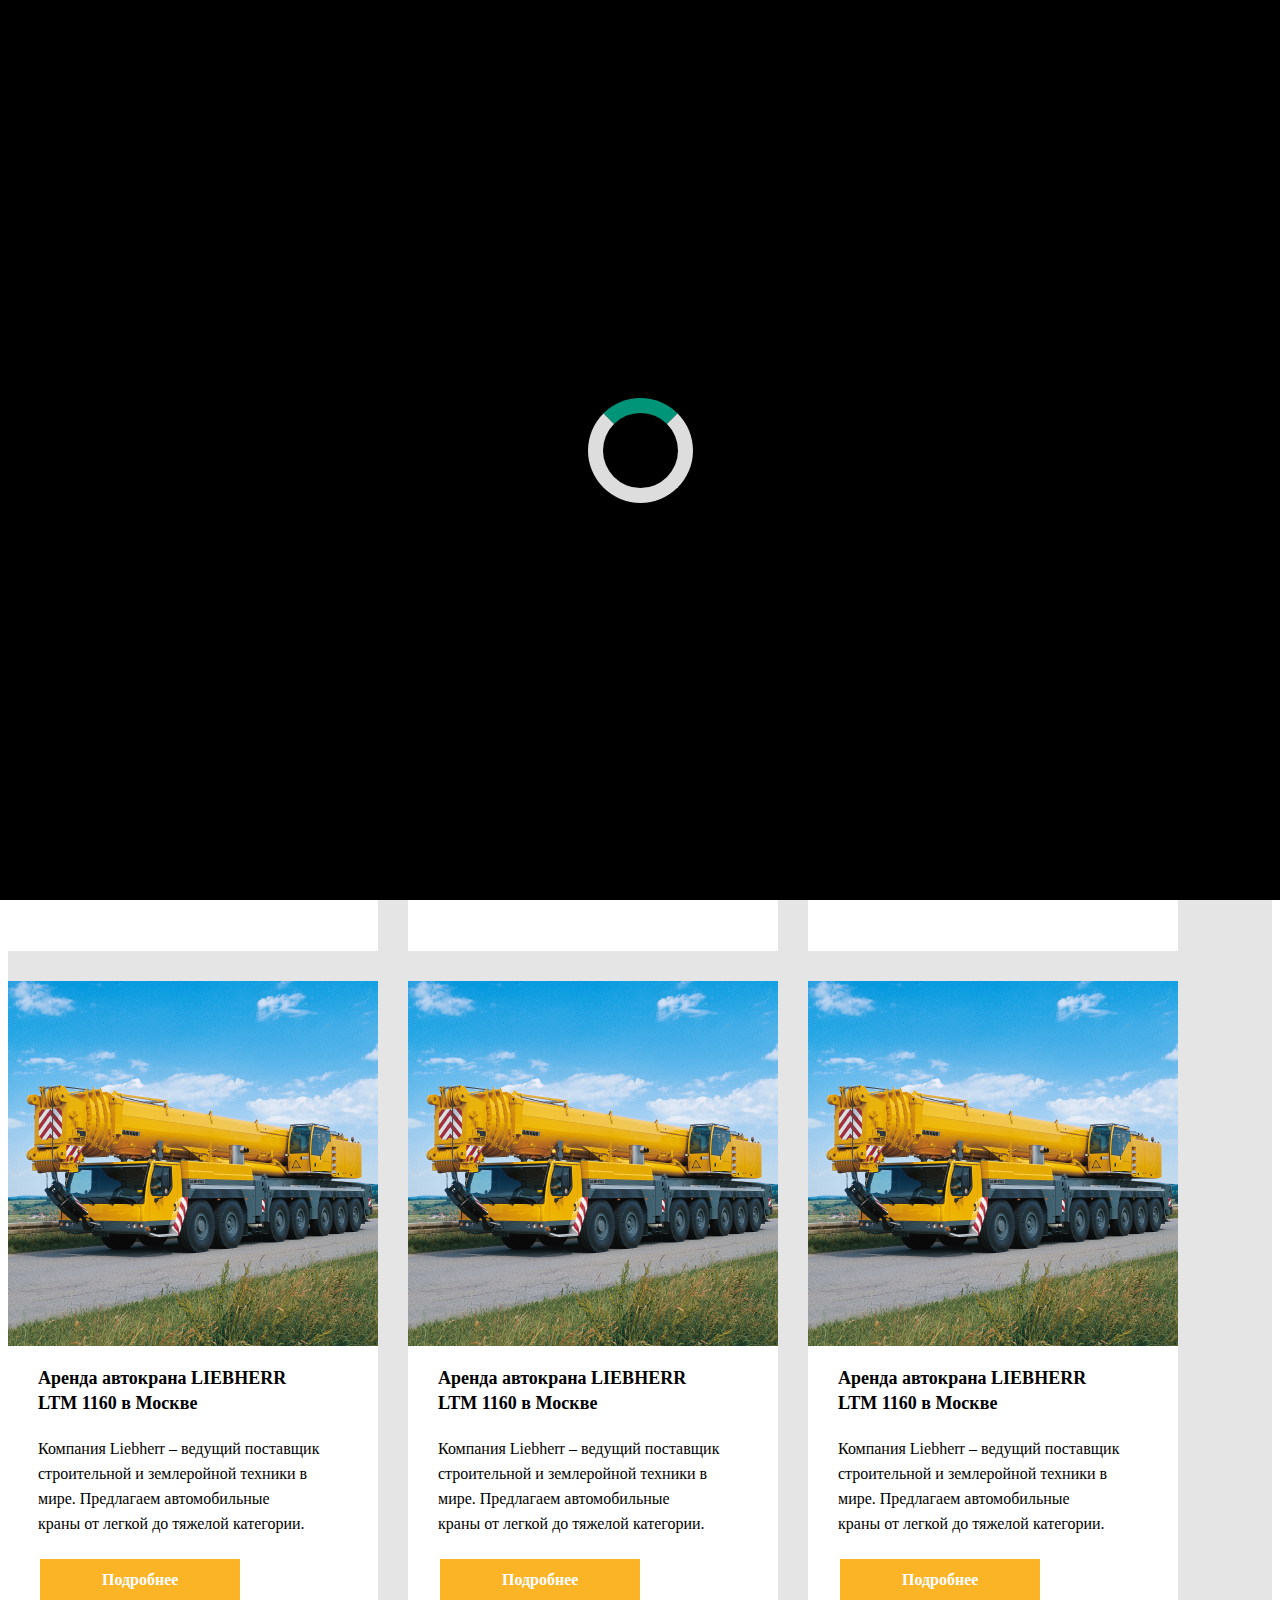
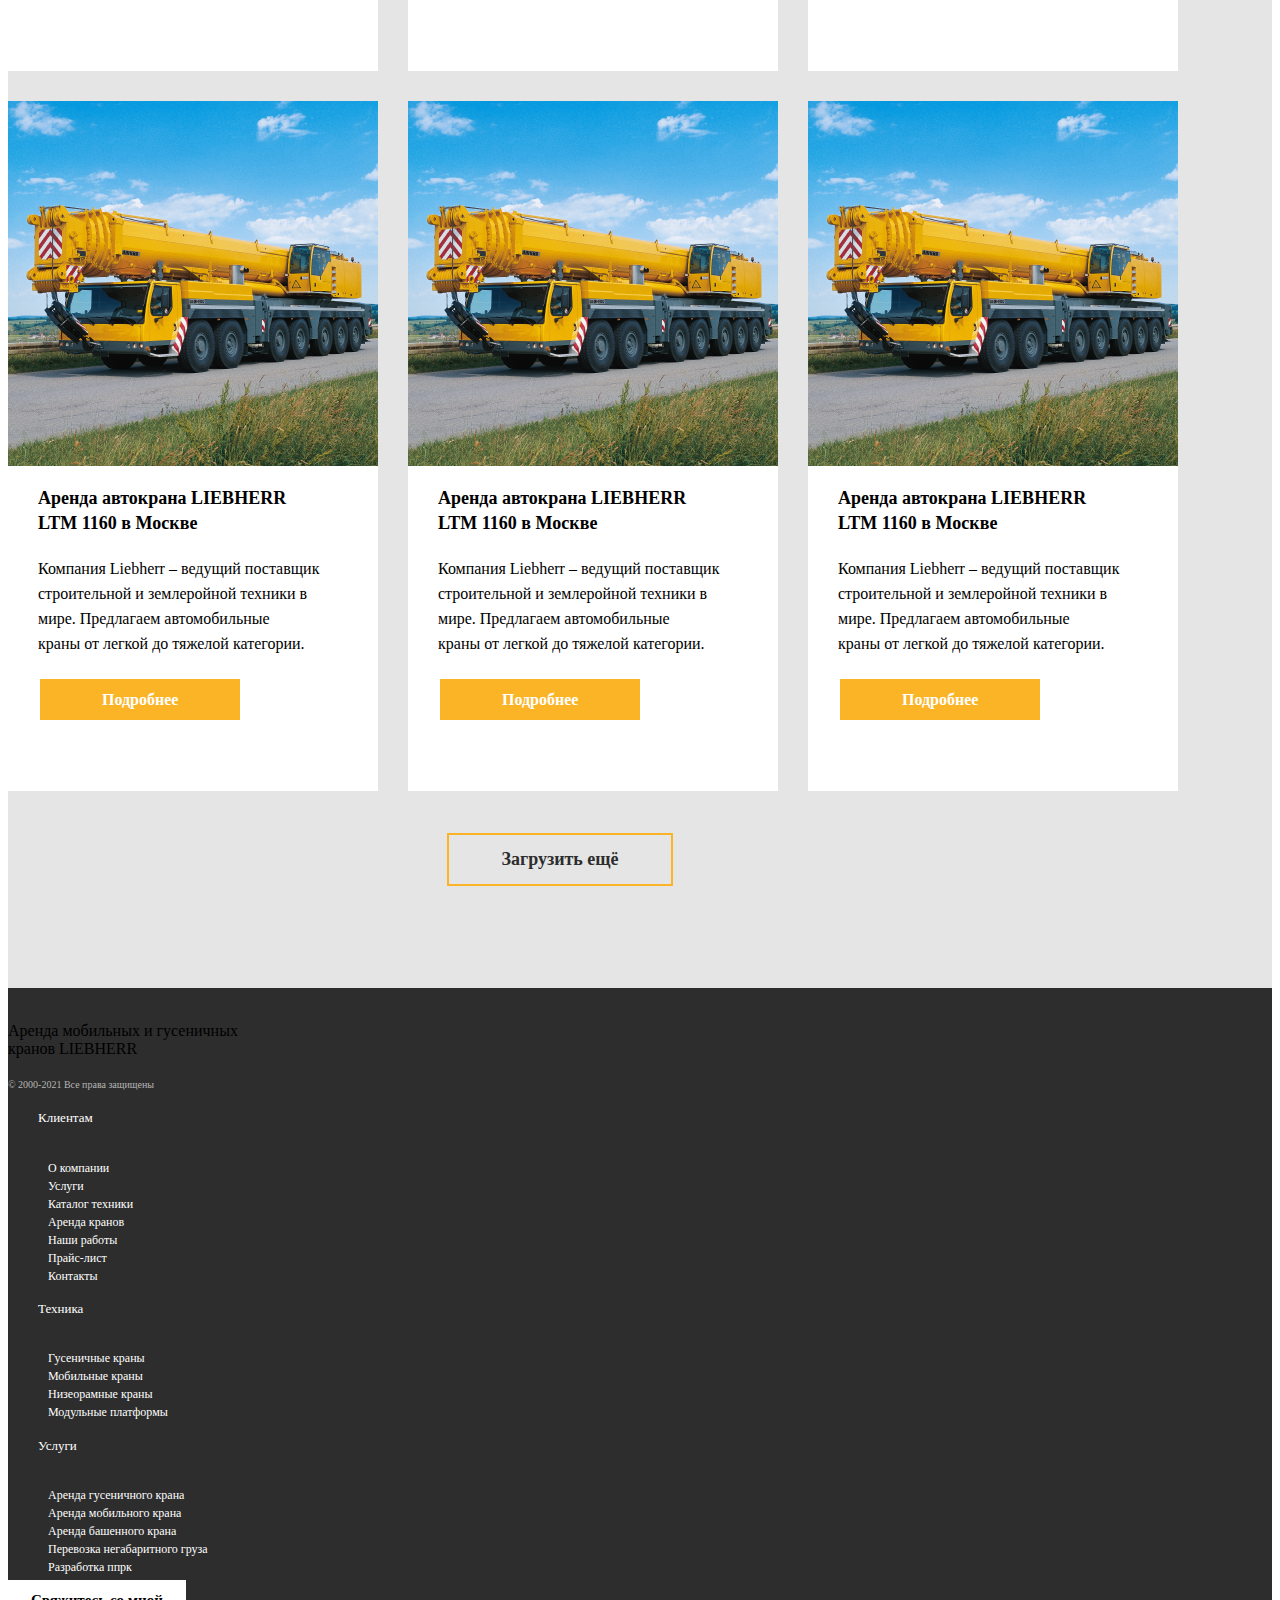
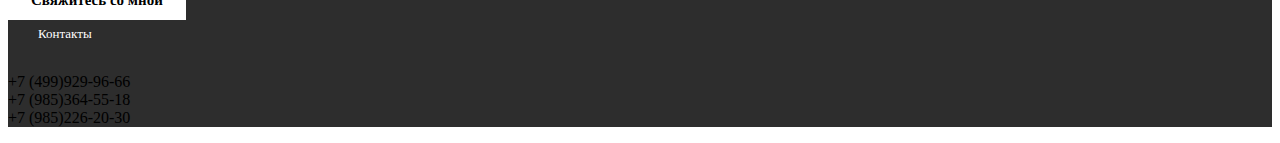
==== blog.html @ fc785cfc "added page blog" ====
<!DOCTYPE html>
<html lang="en">
<head>
    <meta charset="UTF-8">
    <meta http-equiv="X-UA-Compatible" content="IE=edge">
    <meta name="viewport" content="width=device-width, initial-scale=1.0">
    <title>Блог</title>
    <link rel="stylesheet" href="./css/bootstrap.min.css">
    <link rel="stylesheet" href="./css/owl.carousel.min.css">
    <link rel="stylesheet" href="./css/owl.theme.default.min.css">
    <link rel="stylesheet" href="./css/blog.css">
    <link rel="stylesheet" href="./sass/pages/blog.css">
</head>
<body>
    <!-- LOADER "tegilmasin" -->
    <div class="loader"></div>
    <header w3-include-html="./navbar.html"></header>
    <main>
        <div class="container dom">
            <p class="txt">Главная - <span> Статьи</span></p>
            <h1 class="maintitle">СТАТЬИ О СПЕЦТЕХНИКЕ</h1>
            <div class="main flex" id="root">
                <div class="blog" id="blog">
                    <img src="./images/blog.imgs/crane.png" alt="crane">
                    <p class="title">Аренда автокрана LIEBHERR LTM 1160 в Москве</p>
                    <p class="subtitle">Компания Liebherr – ведущий поставщик строительной и землеройной техники в мире. Предлагаем автомобильные <br> краны от легкой до тяжелой категории.</p>
                    <a class="more" id="more" href="./blog2.html">Подробнее</a>
                </div>
                <div class="blog" id="blog">
                    <img src="./images/blog.imgs/crane.png" alt="crane">
                    <p class="title">Аренда автокрана LIEBHERR LTM 1160 в Москве</p>
                    <p class="subtitle">Компания Liebherr – ведущий поставщик строительной и землеройной техники в мире. Предлагаем автомобильные <br> краны от легкой до тяжелой категории.</p>
                    <a class="more" id="more" href="./blog2.html">Подробнее</a>
                </div>
                <div class="blog" id="blog">
                    <img src="./images/blog.imgs/crane.png" alt="crane">
                    <p class="title">Аренда автокрана LIEBHERR LTM 1160 в Москве</p>
                    <p class="subtitle">Компания Liebherr – ведущий поставщик строительной и землеройной техники в мире. Предлагаем автомобильные <br> краны от легкой до тяжелой категории.</p>
                    <a class="more" id="more" href="./blog2.html">Подробнее</a>
                </div>
                <div class="blog" id="blog">
                    <img src="./images/blog.imgs/crane.png" alt="crane">
                    <p class="title">Аренда автокрана LIEBHERR LTM 1160 в Москве</p>
                    <p class="subtitle">Компания Liebherr – ведущий поставщик строительной и землеройной техники в мире. Предлагаем автомобильные <br> краны от легкой до тяжелой категории.</p>
                    <a class="more" id="more" href="./blog2.html">Подробнее</a>
                </div>
                <div class="blog" id="blog">
                    <img src="./images/blog.imgs/crane.png" alt="crane">
                    <p class="title">Аренда автокрана LIEBHERR LTM 1160 в Москве</p>
                    <p class="subtitle">Компания Liebherr – ведущий поставщик строительной и землеройной техники в мире. Предлагаем автомобильные <br> краны от легкой до тяжелой категории.</p>
                    <a class="more" id="more" href="./blog2.html">Подробнее</a>
                </div>
                <div class="blog" id="blog">
                    <img src="./images/blog.imgs/crane.png" alt="crane">
                    <p class="title">Аренда автокрана LIEBHERR LTM 1160 в Москве</p>
                    <p class="subtitle">Компания Liebherr – ведущий поставщик строительной и землеройной техники в мире. Предлагаем автомобильные <br> краны от легкой до тяжелой категории.</p>
                    <a class="more" id="more" href="./blog2.html">Подробнее</a>
                </div>
                <div class="blog" id="blog">
                    <img src="./images/blog.imgs/crane.png" alt="crane">
                    <p class="title">Аренда автокрана LIEBHERR LTM 1160 в Москве</p>
                    <p class="subtitle">Компания Liebherr – ведущий поставщик строительной и землеройной техники в мире. Предлагаем автомобильные <br> краны от легкой до тяжелой категории.</p>
                    <a class="more" id="more" href="./blog2.html">Подробнее</a>
                </div>
                <div class="blog" id="blog">
                    <img src="./images/blog.imgs/crane.png" alt="crane">
                    <p class="title">Аренда автокрана LIEBHERR LTM 1160 в Москве</p>
                    <p class="subtitle">Компания Liebherr – ведущий поставщик строительной и землеройной техники в мире. Предлагаем автомобильные <br> краны от легкой до тяжелой категории.</p>
                    <a class="more" id="more" href="./blog2.html">Подробнее</a>
                </div>
                <div class="blog" id="blog">
                    <img src="./images/blog.imgs/crane.png" alt="crane">
                    <p class="title">Аренда автокрана LIEBHERR LTM 1160 в Москве</p>
                    <p class="subtitle">Компания Liebherr – ведущий поставщик строительной и землеройной техники в мире. Предлагаем автомобильные <br> краны от легкой до тяжелой категории.</p>
                    <a class="more" id="more" href="./blog2.html">Подробнее</a>
                </div>                
            </div>
            <div class="flexa">
                <a class="mainlink" href="#">Загрузить ещё</a>
            </div>
        </div>
    </main>



    <footer w3-include-html="./footer.html"></footer>
    <script src="js/bootstrap.bundle.min.js"></script>
    <script src="js/main.js"></script>
    <script src="js/owl.carousel.min.js"></script>
    <script src="js/jQuery.min.js"></script>
    <script src="js/animation.js"></script>
    <script src="./js/blog.js"></script>
</body>
</html>
---- css/blog.css ----
/*# sourceMappingURL=blog.css.map */
---- sass/pages/blog.css ----
@import url(../_global.scss);
.loader {
  position: fixed;
  top: 0;
  left: 0;
  width: 100vw;
  height: 100vh;
  display: flex;
  align-items: center;
  justify-content: center;
  background: #000;
  transition: 10s, visibility 1s;
  z-index: 100;
}

.loader::after {
  content: "";
  width: 75px;
  height: 75px;
  border: 15px solid #dddddd;
  border-top-color: #009578;
  border-radius: 50%;
  -webkit-animation: loading 1s ease infinite;
          animation: loading 1s ease infinite;
}

@-webkit-keyframes loading {
  from {
    transform: rotate(0turn);
  }
  to {
    transform: rotate(1turn);
  }
}

@keyframes loading {
  from {
    transform: rotate(0turn);
  }
  to {
    transform: rotate(1turn);
  }
}
.loader--hidden {
  opacity: 0;
  visibility: hidden;
}

main {
  background: #E5E5E5;
}

.flex {
  display: flex;
  flex-wrap: wrap;
}

.main {
  width: 1400px;
  max-width: 100%;
  gap: 30px;
  margin-bottom: 42px;
}

.blog {
  text-align: left;
  width: 370px;
  height: 690px;
  background-color: white;
}
.blog #more {
  position: relative;
  background-color: #FCB427;
  padding: 12px 62px;
  font-weight: 700;
  font-size: 16px;
  line-height: 141.69%;
  color: #FFFFFF;
  margin-left: 32px;
}

.title {
  margin: 16px 0 20px 30px;
  font-weight: 700;
  font-size: 18px;
  line-height: 142.19%;
  width: 288px;
}

.subtitle {
  font-weight: 400;
  font-size: 16px;
  line-height: 156.69%;
  margin-left: 30px;
  width: 288px;
  margin-bottom: 32px;
}

.txt {
  padding-top: 36px;
  font-weight: 400;
  font-size: 12px;
  line-height: 156.69%;
}

h1 {
  font-weight: 700;
  font-size: 44px;
  line-height: 141.69%;
  margin: 53px 0;
}

.mainlink {
  font-weight: 700;
  font-size: 18px;
  line-height: 141.69%;
  color: #2D2D2D;
  padding: 12px 52px;
  border: 2px solid #FCB427;
  text-align: center;
  transform: translateX(-80px);
}

.dom {
  padding-bottom: 102px;
}

.flexa {
  display: flex;
  justify-content: center;
}/*# sourceMappingURL=blog.css.map */
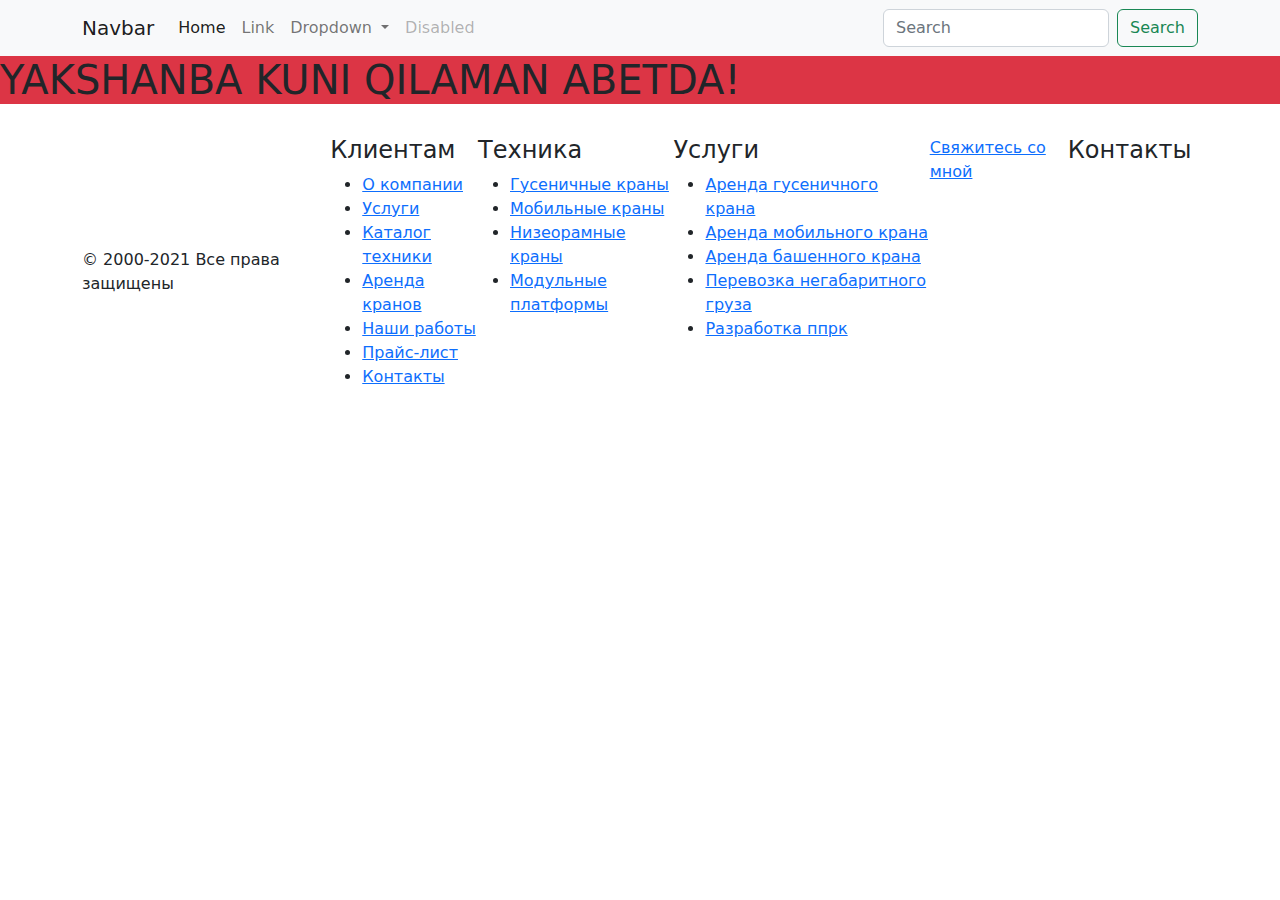
==== commit 991c92a4: "pushed" ====
--- a/blog.html
+++ b/blog.html
@@ -9,78 +9,11 @@
     <link rel="stylesheet" href="./css/owl.carousel.min.css">
     <link rel="stylesheet" href="./css/owl.theme.default.min.css">
     <link rel="stylesheet" href="./css/blog.css">
-    <link rel="stylesheet" href="./sass/pages/blog.css">
 </head>
 <body>
     <!-- LOADER "tegilmasin" -->
     <div class="loader"></div>
     <header w3-include-html="./navbar.html"></header>
-    <main>
-        <div class="container dom">
-            <p class="txt">Главная - <span> Статьи</span></p>
-            <h1 class="maintitle">СТАТЬИ О СПЕЦТЕХНИКЕ</h1>
-            <div class="main flex" id="root">
-                <div class="blog" id="blog">
-                    <img src="./images/blog.imgs/crane.png" alt="crane">
-                    <p class="title">Аренда автокрана LIEBHERR LTM 1160 в Москве</p>
-                    <p class="subtitle">Компания Liebherr – ведущий поставщик строительной и землеройной техники в мире. Предлагаем автомобильные <br> краны от легкой до тяжелой категории.</p>
-                    <a class="more" id="more" href="./blog2.html">Подробнее</a>
-                </div>
-                <div class="blog" id="blog">
-                    <img src="./images/blog.imgs/crane.png" alt="crane">
-                    <p class="title">Аренда автокрана LIEBHERR LTM 1160 в Москве</p>
-                    <p class="subtitle">Компания Liebherr – ведущий поставщик строительной и землеройной техники в мире. Предлагаем автомобильные <br> краны от легкой до тяжелой категории.</p>
-                    <a class="more" id="more" href="./blog2.html">Подробнее</a>
-                </div>
-                <div class="blog" id="blog">
-                    <img src="./images/blog.imgs/crane.png" alt="crane">
-                    <p class="title">Аренда автокрана LIEBHERR LTM 1160 в Москве</p>
-                    <p class="subtitle">Компания Liebherr – ведущий поставщик строительной и землеройной техники в мире. Предлагаем автомобильные <br> краны от легкой до тяжелой категории.</p>
-                    <a class="more" id="more" href="./blog2.html">Подробнее</a>
-                </div>
-                <div class="blog" id="blog">
-                    <img src="./images/blog.imgs/crane.png" alt="crane">
-                    <p class="title">Аренда автокрана LIEBHERR LTM 1160 в Москве</p>
-                    <p class="subtitle">Компания Liebherr – ведущий поставщик строительной и землеройной техники в мире. Предлагаем автомобильные <br> краны от легкой до тяжелой категории.</p>
-                    <a class="more" id="more" href="./blog2.html">Подробнее</a>
-                </div>
-                <div class="blog" id="blog">
-                    <img src="./images/blog.imgs/crane.png" alt="crane">
-                    <p class="title">Аренда автокрана LIEBHERR LTM 1160 в Москве</p>
-                    <p class="subtitle">Компания Liebherr – ведущий поставщик строительной и землеройной техники в мире. Предлагаем автомобильные <br> краны от легкой до тяжелой категории.</p>
-                    <a class="more" id="more" href="./blog2.html">Подробнее</a>
-                </div>
-                <div class="blog" id="blog">
-                    <img src="./images/blog.imgs/crane.png" alt="crane">
-                    <p class="title">Аренда автокрана LIEBHERR LTM 1160 в Москве</p>
-                    <p class="subtitle">Компания Liebherr – ведущий поставщик строительной и землеройной техники в мире. Предлагаем автомобильные <br> краны от легкой до тяжелой категории.</p>
-                    <a class="more" id="more" href="./blog2.html">Подробнее</a>
-                </div>
-                <div class="blog" id="blog">
-                    <img src="./images/blog.imgs/crane.png" alt="crane">
-                    <p class="title">Аренда автокрана LIEBHERR LTM 1160 в Москве</p>
-                    <p class="subtitle">Компания Liebherr – ведущий поставщик строительной и землеройной техники в мире. Предлагаем автомобильные <br> краны от легкой до тяжелой категории.</p>
-                    <a class="more" id="more" href="./blog2.html">Подробнее</a>
-                </div>
-                <div class="blog" id="blog">
-                    <img src="./images/blog.imgs/crane.png" alt="crane">
-                    <p class="title">Аренда автокрана LIEBHERR LTM 1160 в Москве</p>
-                    <p class="subtitle">Компания Liebherr – ведущий поставщик строительной и землеройной техники в мире. Предлагаем автомобильные <br> краны от легкой до тяжелой категории.</p>
-                    <a class="more" id="more" href="./blog2.html">Подробнее</a>
-                </div>
-                <div class="blog" id="blog">
-                    <img src="./images/blog.imgs/crane.png" alt="crane">
-                    <p class="title">Аренда автокрана LIEBHERR LTM 1160 в Москве</p>
-                    <p class="subtitle">Компания Liebherr – ведущий поставщик строительной и землеройной техники в мире. Предлагаем автомобильные <br> краны от легкой до тяжелой категории.</p>
-                    <a class="more" id="more" href="./blog2.html">Подробнее</a>
-                </div>                
-            </div>
-            <div class="flexa">
-                <a class="mainlink" href="#">Загрузить ещё</a>
-            </div>
-        </div>
-    </main>
-
 
 
     <footer w3-include-html="./footer.html"></footer>
@@ -89,6 +22,5 @@
     <script src="js/owl.carousel.min.js"></script>
     <script src="js/jQuery.min.js"></script>
     <script src="js/animation.js"></script>
-    <script src="./js/blog.js"></script>
 </body>
 </html>--- a/css/blog.css
+++ b/css/blog.css
@@ -1 +1,47 @@
-/*# sourceMappingURL=blog.css.map */+@import url(../_global.scss);
+.loader {
+  position: fixed;
+  top: 0;
+  left: 0;
+  width: 100vw;
+  height: 100vh;
+  display: flex;
+  align-items: center;
+  justify-content: center;
+  background: #000;
+  transition: 10s, visibility 1s;
+  z-index: 100;
+}
+
+.loader::after {
+  content: "";
+  width: 75px;
+  height: 75px;
+  border: 15px solid #dddddd;
+  border-top-color: #009578;
+  border-radius: 50%;
+  -webkit-animation: loading 1s ease infinite;
+          animation: loading 1s ease infinite;
+}
+
+@-webkit-keyframes loading {
+  from {
+    transform: rotate(0turn);
+  }
+  to {
+    transform: rotate(1turn);
+  }
+}
+
+@keyframes loading {
+  from {
+    transform: rotate(0turn);
+  }
+  to {
+    transform: rotate(1turn);
+  }
+}
+.loader--hidden {
+  opacity: 0;
+  visibility: hidden;
+}/*# sourceMappingURL=blog.css.map */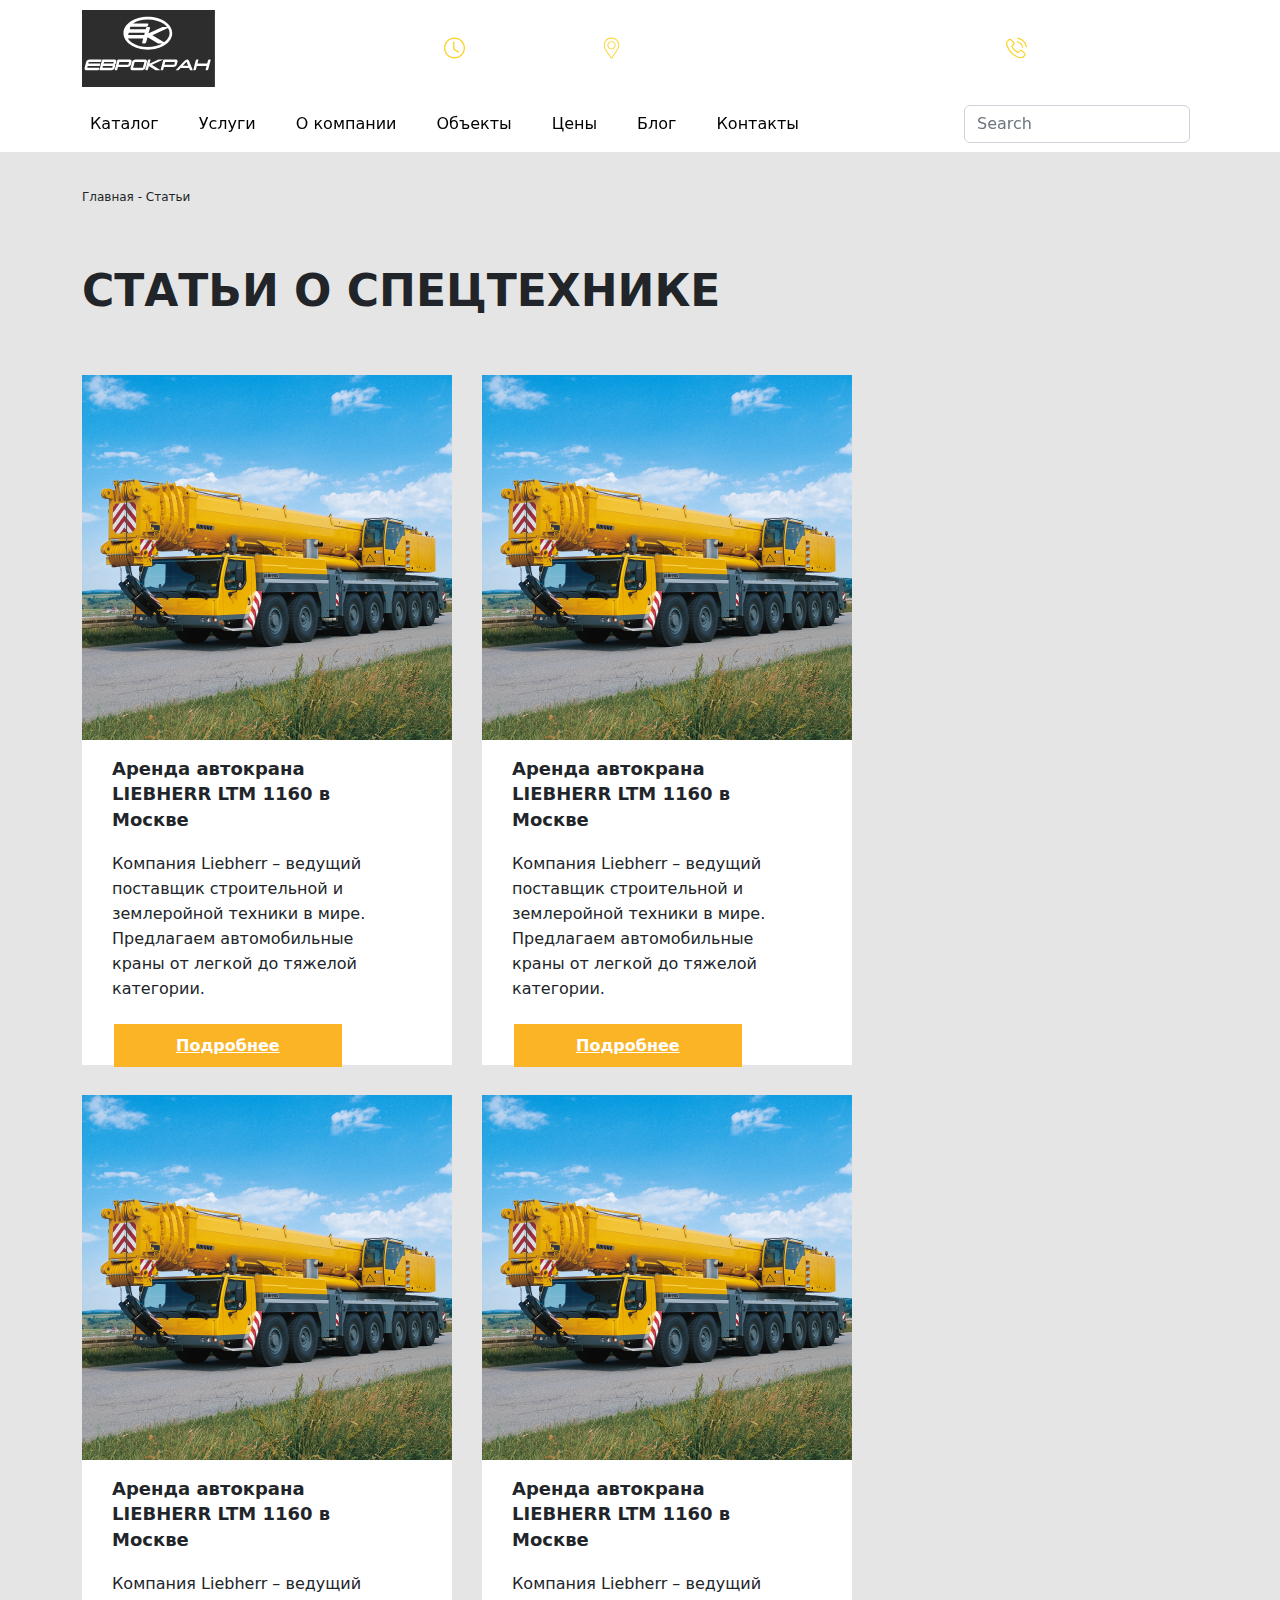
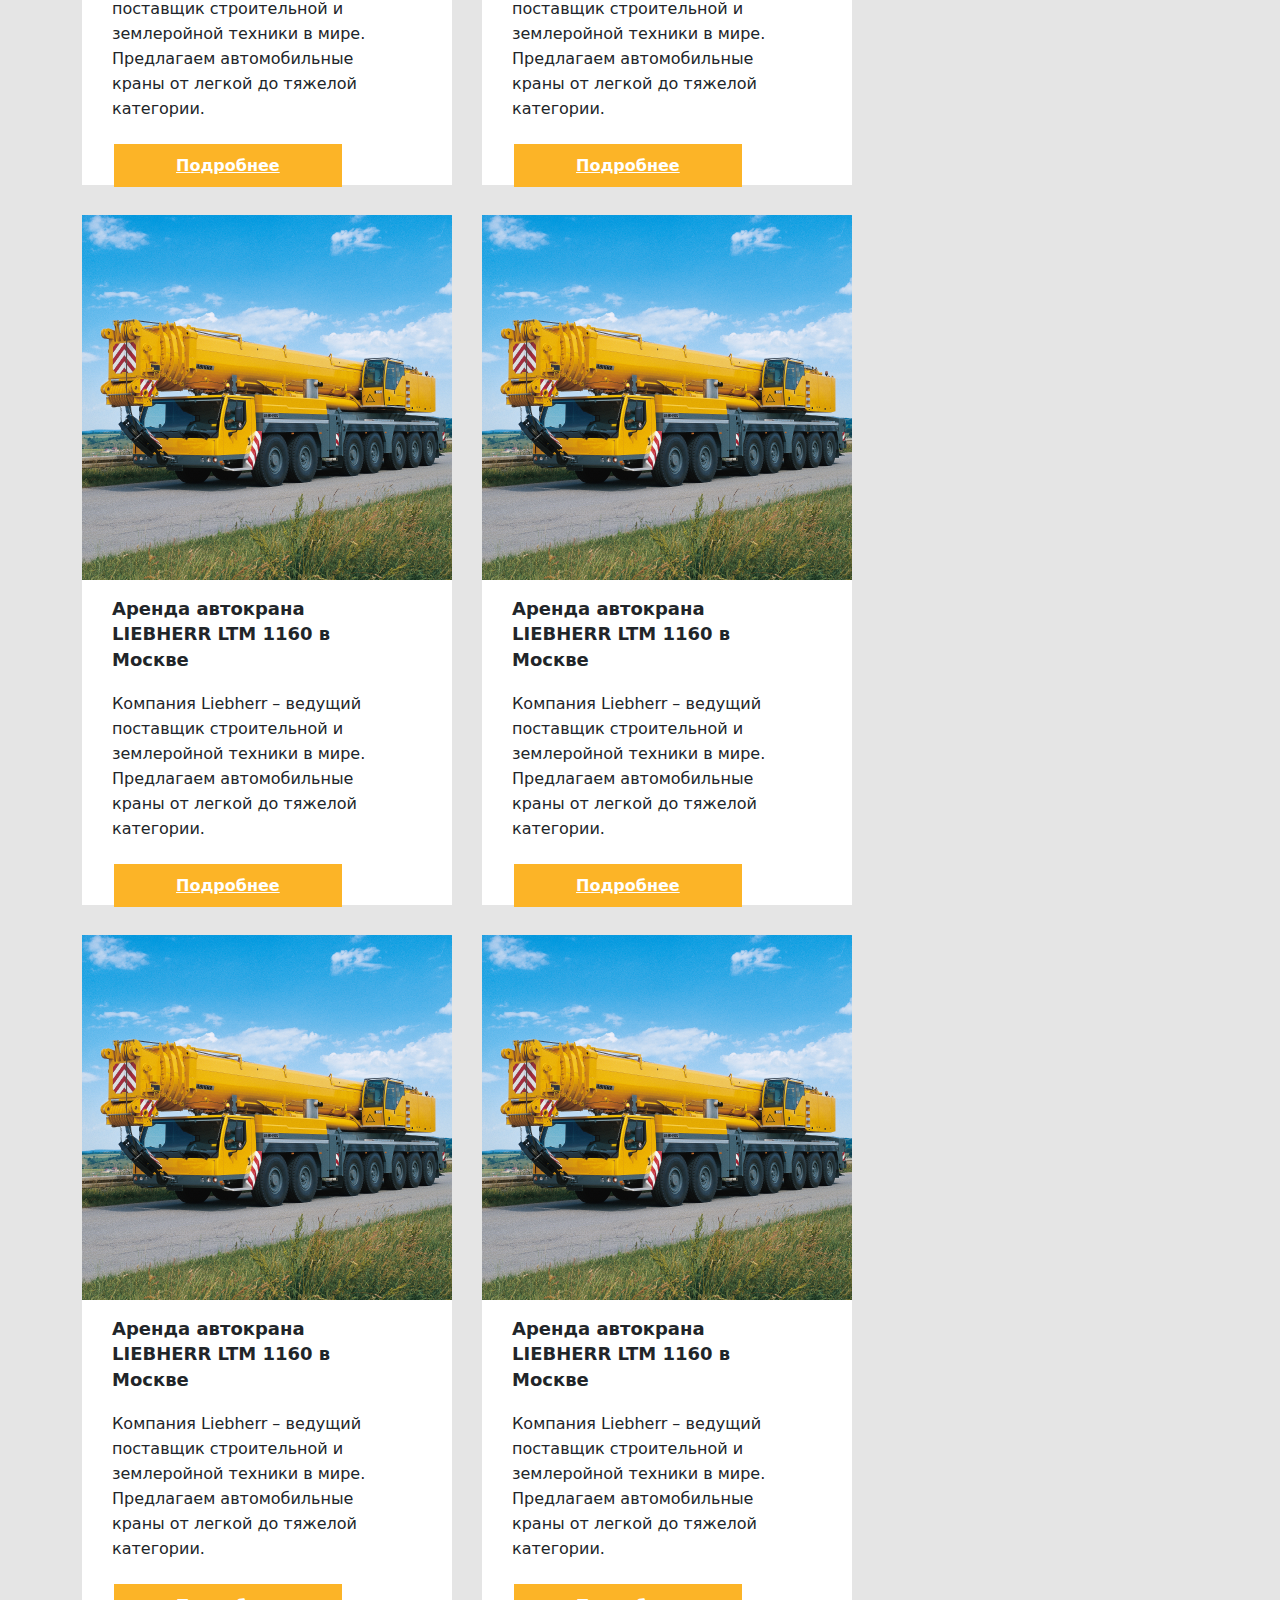
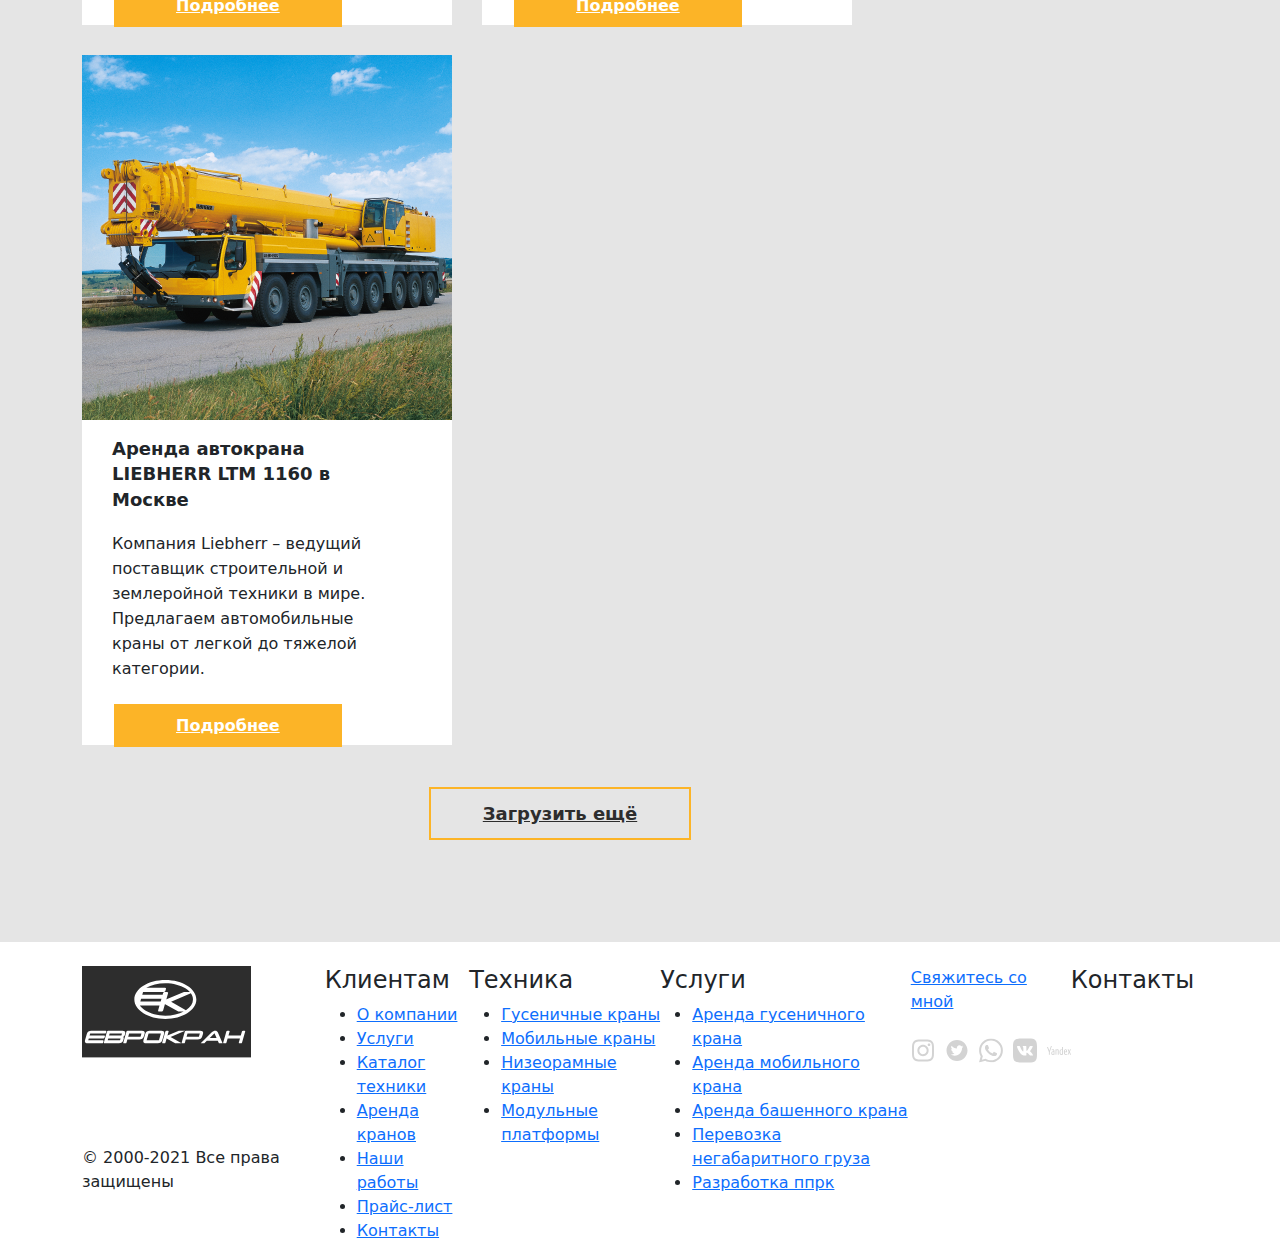
==== commit 69ebed10: "fixed" ====
--- a/blog.html
+++ b/blog.html
@@ -9,18 +9,28 @@
     <link rel="stylesheet" href="./css/owl.carousel.min.css">
     <link rel="stylesheet" href="./css/owl.theme.default.min.css">
     <link rel="stylesheet" href="./css/blog.css">
+    <link rel="stylesheet" href="./sass/pages/blog.css">
 </head>
 <body>
     <!-- LOADER "tegilmasin" -->
     <div class="loader"></div>
     <header w3-include-html="./navbar.html"></header>
-
-
+    <main>
+        <div class="container dom">
+            <p class="txt">Главная - <span> Статьи</span></p>
+            <h1 class="maintitle">СТАТЬИ О СПЕЦТЕХНИКЕ</h1>
+            <div class="main flex" id="root"></div>
+            <div class="flexa">
+                <a class="mainlink" href="#">Загрузить ещё</a>
+            </div>
+        </div>
+    </main>
     <footer w3-include-html="./footer.html"></footer>
     <script src="js/bootstrap.bundle.min.js"></script>
     <script src="js/main.js"></script>
     <script src="js/owl.carousel.min.js"></script>
     <script src="js/jQuery.min.js"></script>
     <script src="js/animation.js"></script>
+    <script src="./js/blog.js"></script>
 </body>
 </html>--- a/sass/pages/blog.css
+++ b/sass/pages/blog.css
@@ -0,0 +1,131 @@
+@import url(../_global.scss);
+.loader {
+  position: fixed;
+  top: 0;
+  left: 0;
+  width: 100vw;
+  height: 100vh;
+  display: flex;
+  align-items: center;
+  justify-content: center;
+  background: #000;
+  transition: 10s, visibility 1s;
+  z-index: 100;
+}
+
+.loader::after {
+  content: "";
+  width: 75px;
+  height: 75px;
+  border: 15px solid #dddddd;
+  border-top-color: #009578;
+  border-radius: 50%;
+  -webkit-animation: loading 1s ease infinite;
+          animation: loading 1s ease infinite;
+}
+
+@-webkit-keyframes loading {
+  from {
+    transform: rotate(0turn);
+  }
+  to {
+    transform: rotate(1turn);
+  }
+}
+
+@keyframes loading {
+  from {
+    transform: rotate(0turn);
+  }
+  to {
+    transform: rotate(1turn);
+  }
+}
+.loader--hidden {
+  opacity: 0;
+  visibility: hidden;
+}
+
+main {
+  background: #E5E5E5;
+}
+
+.flex {
+  display: flex;
+  flex-wrap: wrap;
+}
+
+.main {
+  width: 1400px;
+  max-width: 100%;
+  gap: 30px;
+  margin-bottom: 42px;
+}
+
+.blog {
+  text-align: left;
+  width: 370px;
+  height: 690px;
+  background-color: white;
+}
+.blog #more {
+  position: relative;
+  background-color: #FCB427;
+  padding: 12px 62px;
+  font-weight: 700;
+  font-size: 16px;
+  line-height: 141.69%;
+  color: #FFFFFF;
+  margin-left: 32px;
+}
+
+.title {
+  margin: 16px 0 20px 30px;
+  font-weight: 700;
+  font-size: 18px;
+  line-height: 142.19%;
+  width: 288px;
+}
+
+.subtitle {
+  font-weight: 400;
+  font-size: 16px;
+  line-height: 156.69%;
+  margin-left: 30px;
+  width: 288px;
+  margin-bottom: 32px;
+}
+
+.txt {
+  padding-top: 36px;
+  font-weight: 400;
+  font-size: 12px;
+  line-height: 156.69%;
+}
+
+h1 {
+  font-weight: 700;
+  font-size: 44px;
+  line-height: 141.69%;
+  margin: 53px 0;
+}
+
+.mainlink {
+  font-weight: 700;
+  font-size: 18px;
+  line-height: 141.69%;
+  color: #2D2D2D;
+  padding: 12px 52px;
+  border: 2px solid #FCB427;
+  text-align: center;
+  transform: translateX(-80px);
+}
+
+.dom {
+  padding-bottom: 102px;
+}
+
+.flexa {
+  display: flex;
+  justify-content: center;
+}/*# sourceMappingURL=blog.css.map */